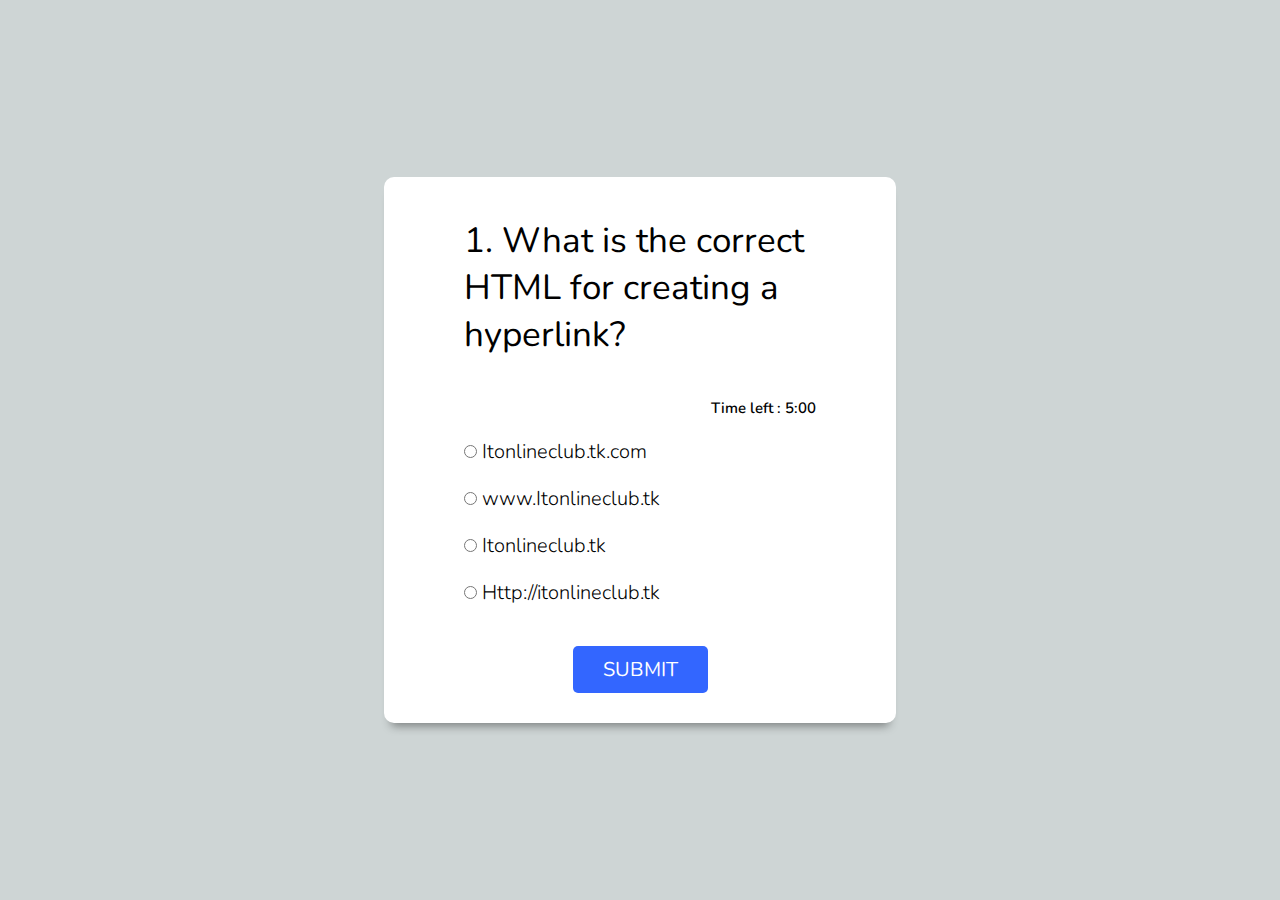
==== index.html @ 44df3df3 "completed" ====
<!DOCTYPE html>
<html lang="en">
<head>
    <meta charset="UTF-8">
    <meta http-equiv="X-UA-Compatible" content="IE=edge">
    <meta name="viewport" content="width=device-width, initial-scale=1.0">
    <title>Quizzy</title>
    <link rel="stylesheet" href="style.css">
</head>
<body>
    <div class="main">
        <div class="container">
            <h2 class="question">Question will come here</h2>
            <div id="timer">Time left : 5:00</div>

            <ul>
                <li>
                    <input type="radio" name="option" id="ans1" class="option">
                    <label for="ans1" id="option1"> Option </label>
                </li>
                <li>
                    <input type="radio" name="option" id="ans2" class="option">
                    <label for="ans2" id="option2"> Option </label>
                </li>
                <li>
                    <input type="radio" name="option" id="ans3" class="option">
                    <label for="ans3" id="option3"> Option </label>
                </li>
                <li>
                    <input type="radio" name="option" id="ans4" class="option">
                    <label for="ans4" id="option4"> Option </label>
                </li>
            </ul>
            <button id="submit">submit</button>
            <div id="result" class="result"></div>
        </div>
    </div>
    <script src="index.js"></script>
</body>
</html>
---- style.css ----
@import url('https://fonts.googleapis.com/css2?family=Nunito&display=swap');

*{
    margin: 0;
    padding: 0;
    box-sizing: border-box;
    font-family: 'Nunito', sans-serif;
    font-weight: 300;
}

html{
    font-size: 62.5%;
}

.main{
    width: 100vw;
    height: 100vh;
    display: grid;
    place-items: center;
    background-color: rgb(206, 213, 213);
}

.container{
    width: 40vw;
    background-color: #fff;
    padding: 3rem 8rem;
    border-radius: 1rem;
    box-shadow: 0 1rem 1rem -0.7rem rgba(0, 0, 0, 0.4);
}

.container h2{
    font-size: 3.5rem;
    font-weight: 400;
    margin: 1rem 0 4rem 0;
}

.container li{
    font-size: 2rem;
    margin-top: 2rem;
    list-style: none;
}

input {
    cursor: pointer;
}

#timer{
    text-align: right;
    font-size: 1.5rem;
    font-weight: 600;
}

#submit, .btn{
    padding: 1rem 3rem;
    outline: none;
    font-size: 2rem;
    font-weight: 400;
    display: block;
    margin: auto;
    border: none;
    text-transform: uppercase;
    color: #fff;
    background-color: #3366FF;
    margin-top: 4rem;
    cursor: pointer;
    border-radius: 0.5rem;
}

#submit:hover{
    background-color: #1446dd;
}

#result{
    background-color: aqua;
    margin-top: 3rem;
    padding: 3rem 4rem;
    box-shadow: 0 1rem 1rem -0.7rem rgba(0, 0, 0, 0.4);
}

#result h3{
    font-size: 3rem;
    text-align: center;
}

#result .btn{
    margin-top: 2rem;
    background-color: coral;
    color: brown;
}

#result .btn:hover{
    background-color: rgb(234, 104, 57);
    color: #fff;
}
.result{
    display: none;
}
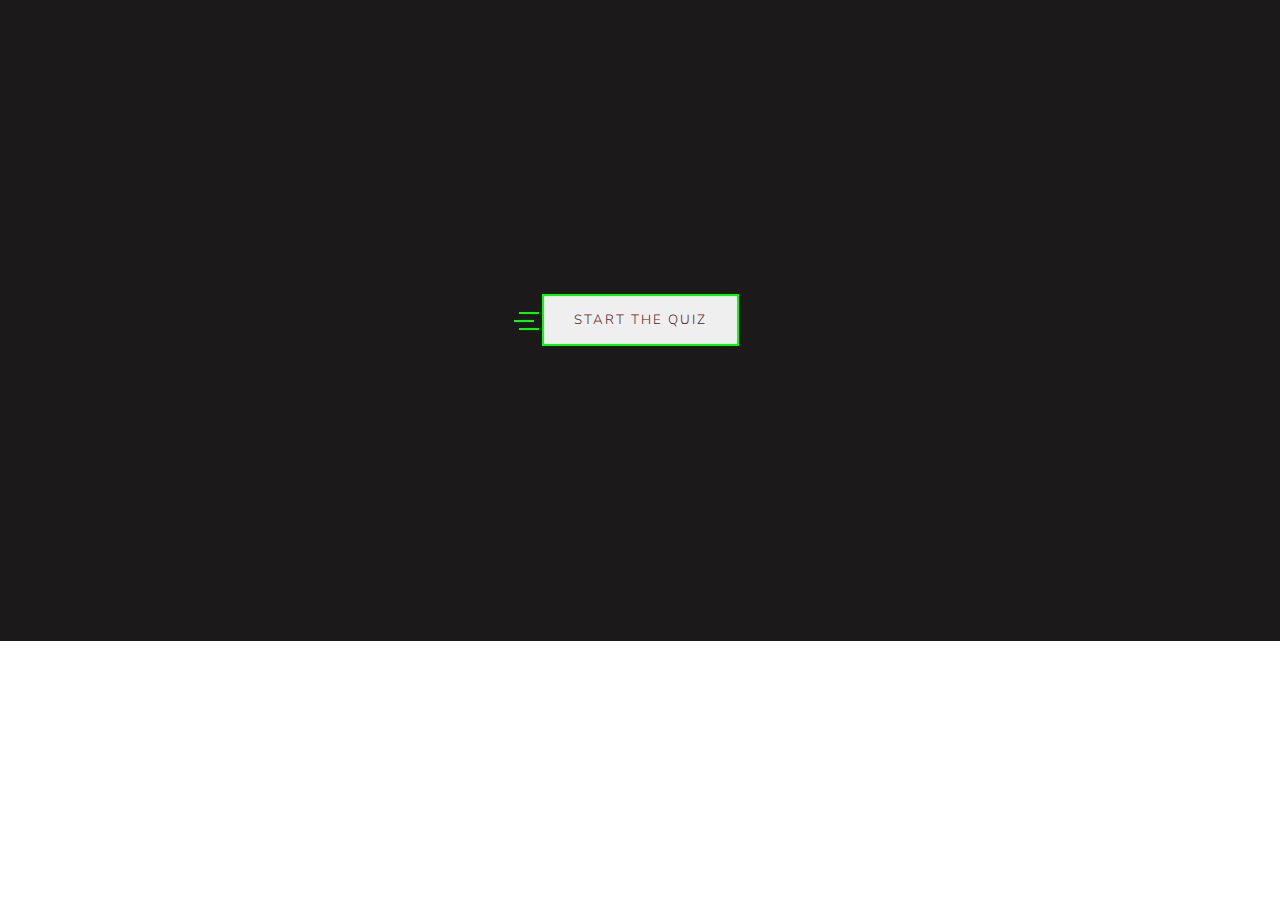
==== commit 7e0482a7: "added audio and animations" ====
--- a/index.html
+++ b/index.html
@@ -1,40 +1,51 @@
 <!DOCTYPE html>
 <html lang="en">
-<head>
-    <meta charset="UTF-8">
-    <meta http-equiv="X-UA-Compatible" content="IE=edge">
-    <meta name="viewport" content="width=device-width, initial-scale=1.0">
+  <head>
+    <meta charset="UTF-8" />
+    <meta http-equiv="X-UA-Compatible" content="IE=edge" />
+    <meta name="viewport" content="width=device-width, initial-scale=1.0" />
     <title>Quizzy</title>
-    <link rel="stylesheet" href="style.css">
-</head>
-<body>
-    <div class="main">
+    <link rel="stylesheet" href="style.css" />
+  </head>
+  <body>
+    <div class="start">
+      <button id="start">
+        <span>Start the Quiz</span>
+      </button>
+    </div>
+
+    <div id="quizzy" style="display: none">
+      <div class="main">
         <div class="container">
-            <h2 class="question">Question will come here</h2>
-            <div id="timer">Time left : 5:00</div>
+          <h2 class="question"></h2>
+          <hr />
+          <div id="timer">Time left : 5:00</div>
+          <hr />
 
-            <ul>
-                <li>
-                    <input type="radio" name="option" id="ans1" class="option">
-                    <label for="ans1" id="option1"> Option </label>
-                </li>
-                <li>
-                    <input type="radio" name="option" id="ans2" class="option">
-                    <label for="ans2" id="option2"> Option </label>
-                </li>
-                <li>
-                    <input type="radio" name="option" id="ans3" class="option">
-                    <label for="ans3" id="option3"> Option </label>
-                </li>
-                <li>
-                    <input type="radio" name="option" id="ans4" class="option">
-                    <label for="ans4" id="option4"> Option </label>
-                </li>
-            </ul>
-            <button id="submit">submit</button>
-            <div id="result" class="result"></div>
+          <ul>
+            <li>
+              <input type="radio" name="option" id="ans1" class="option" />
+              <label for="ans1" id="option1"> Option </label>
+            </li>
+            <li>
+              <input type="radio" name="option" id="ans2" class="option" />
+              <label for="ans2" id="option2"> Option </label>
+            </li>
+            <li>
+              <input type="radio" name="option" id="ans3" class="option" />
+              <label for="ans3" id="option3"> Option </label>
+            </li>
+            <li>
+              <input type="radio" name="option" id="ans4" class="option" />
+              <label for="ans4" id="option4"> Option </label>
+            </li>
+          </ul>
+          <button id="submit">submit</button>
+          <div id="result" class="result"></div>
         </div>
+      </div>
     </div>
+
     <script src="index.js"></script>
-</body>
-</html>+  </body>
+</html>
--- a/style.css
+++ b/style.css
@@ -1,98 +1,196 @@
-@import url('https://fonts.googleapis.com/css2?family=Nunito&display=swap');
+@import url("https://fonts.googleapis.com/css2?family=Nunito&display=swap");
 
-*{
-    margin: 0;
-    padding: 0;
-    box-sizing: border-box;
-    font-family: 'Nunito', sans-serif;
-    font-weight: 300;
+* {
+  margin: 0;
+  padding: 0;
+  box-sizing: border-box;
+  font-family: "Nunito", sans-serif;
+  font-weight: 300;
 }
 
-html{
-    font-size: 62.5%;
+html {
+  font-size: 62.5%;
 }
 
-.main{
-    width: 100vw;
-    height: 100vh;
-    display: grid;
-    place-items: center;
-    background-color: rgb(206, 213, 213);
+.main {
+  width: 100%;
+  height: 100%;
+  display: grid;
+  place-items: center;
+  background-color: rgb(144, 136, 72);
 }
 
-.container{
-    width: 40vw;
-    background-color: #fff;
-    padding: 3rem 8rem;
-    border-radius: 1rem;
-    box-shadow: 0 1rem 1rem -0.7rem rgba(0, 0, 0, 0.4);
+.container {
+  width: 50vw;
+  background-color: #e7eeef;
+  padding: 3rem 8rem;
+  border-radius: 1rem;
+  box-shadow: 0 1rem 1rem -0.7rem rgba(0, 0, 0, 0.4);
 }
 
-.container h2{
-    font-size: 3.5rem;
-    font-weight: 400;
-    margin: 1rem 0 4rem 0;
+.container h2 {
+  font-size: 3.5rem;
+  font-weight: 400;
+  margin: 1rem 0 4rem 0;
 }
 
-.container li{
-    font-size: 2rem;
-    margin-top: 2rem;
-    list-style: none;
+.container li {
+  font-size: 2rem;
+  margin-top: 2rem;
+  list-style: none;
 }
 
 input {
-    cursor: pointer;
+  cursor: pointer;
 }
 
-#timer{
-    text-align: right;
-    font-size: 1.5rem;
-    font-weight: 600;
+#timer {
+  text-align: right;
+  font-size: 1.5rem;
+  font-weight: 600;
 }
 
-#submit, .btn{
-    padding: 1rem 3rem;
-    outline: none;
-    font-size: 2rem;
-    font-weight: 400;
-    display: block;
-    margin: auto;
-    border: none;
-    text-transform: uppercase;
-    color: #fff;
-    background-color: #3366FF;
-    margin-top: 4rem;
-    cursor: pointer;
-    border-radius: 0.5rem;
+#submit,
+.btn {
+  padding: 1rem 3rem;
+  outline: none;
+  font-size: 2rem;
+  font-weight: 400;
+  display: block;
+  margin: auto;
+  border: none;
+  text-transform: uppercase;
+  color: #fff;
+  background-color: #3366ff;
+  margin-top: 4rem;
+  cursor: pointer;
+  border-radius: 0.5rem;
 }
 
-#submit:hover{
-    background-color: #1446dd;
+#submit:hover {
+  background-color: #1446dd;
 }
 
-#result{
-    background-color: aqua;
-    margin-top: 3rem;
-    padding: 3rem 4rem;
-    box-shadow: 0 1rem 1rem -0.7rem rgba(0, 0, 0, 0.4);
+#result {
+  background-color: aqua;
+  margin-top: 3rem;
+  padding: 3rem 4rem;
+  box-shadow: 0 1rem 1rem -0.7rem rgba(0, 0, 0, 0.4);
 }
 
-#result h3{
-    font-size: 3rem;
-    text-align: center;
+#result h3 {
+  font-size: 3rem;
+  text-align: center;
 }
 
-#result .btn{
-    margin-top: 2rem;
-    background-color: coral;
-    color: brown;
+#result .btn {
+  margin-top: 2rem;
+  background-color: coral;
+  color: brown;
 }
 
-#result .btn:hover{
-    background-color: rgb(234, 104, 57);
-    color: #fff;
+#result .btn:hover {
+  background-color: rgb(234, 104, 57);
+  color: #fff;
 }
-.result{
-    display: none;
+.result {
+  display: none;
 }
 
+hr {
+  border: 1px dotted rgb(42, 23, 1);
+}
+
+.start {
+  display: flex;
+  justify-content: center;
+  align-items: center;
+  flex-wrap: wrap;
+  background-color: #1b1919;
+}
+
+#start {
+  position: relative;
+  display: inline-block;
+  padding: 15px 30px;
+  border: 2px solid #0f0;
+  margin: 23%;
+  text-transform: uppercase;
+  font-weight: 600;
+  text-decoration: none;
+  letter-spacing: 2px;
+  color: #622121;
+  -webkit-box-reflect: below 0px linear-gradient (transparent, #0002);
+  transition: 0s;
+}
+
+#start:hover {
+  transition-delay: 1.5s;
+  color: #000;
+  box-shadow: 0 0 10px #0f0 0 0 20px #0f0 0 0 40px #0f0 0 0 80px #0f0 0 0 16 0px
+    #0f0;
+}
+
+#start span {
+  position: relative;
+  z-index: 100;
+}
+
+#start::before {
+  content: "";
+  position: absolute;
+  left: -20px;
+  top: 50%;
+  transform: translate(-50%);
+  width: 20px;
+  height: 2px;
+  background-color: #0f0;
+  box-shadow: 5px -8px 0 #0f0, 5px 8px 0 #0f0;
+  transition: width 0.5s, left 0.5s, height 0.5s, box-shadow 0.5s;
+  transition-delay: 1s, 0.5s, 0s, 0s;
+}
+
+#start:hover::before {
+  width: 60%;
+  height: 10%;
+  left: -2px;
+  box-shadow: 5px 0 0 #0f0, 5px 0 0 #0f0;
+  transition-delay: 0s, 0.5s, 1s, 1s;
+}
+
+#start::after {
+  content: "";
+  position: absolute;
+  right: -20px;
+  top: 50%;
+  transform: translate(-50%);
+  height: 2px;
+  background-color: #0f0;
+  box-shadow: -5px -8px 0 #0f0, -5px 8px 0 #0f0;
+  transition: width 0.5s, left 0.5s, height 0.5s, box-shadow 0.5s;
+  transition-delay: 1s, 0.5s, 0s, 0s;
+}
+
+#start:hover::after {
+  width: 60%;
+  height: 10%;
+  right: -2px;
+  box-shadow: -5px 0 0 #0f0, -5px 0 0 #0f0;
+  transition-delay: 0s, 0.5s, 1s, 1s;
+}
+
+@media screen and (max-width: 900px) {
+  /* *{
+        margin: auto;
+    } */
+  .container h2 {
+    font-size: 2.5rem;
+    font-weight: 300;
+    margin: 0.7rem 0 3rem 0;
+  }
+
+  .container {
+    width: 70vw;
+    padding: 1rem 4rem;
+  }
+}
